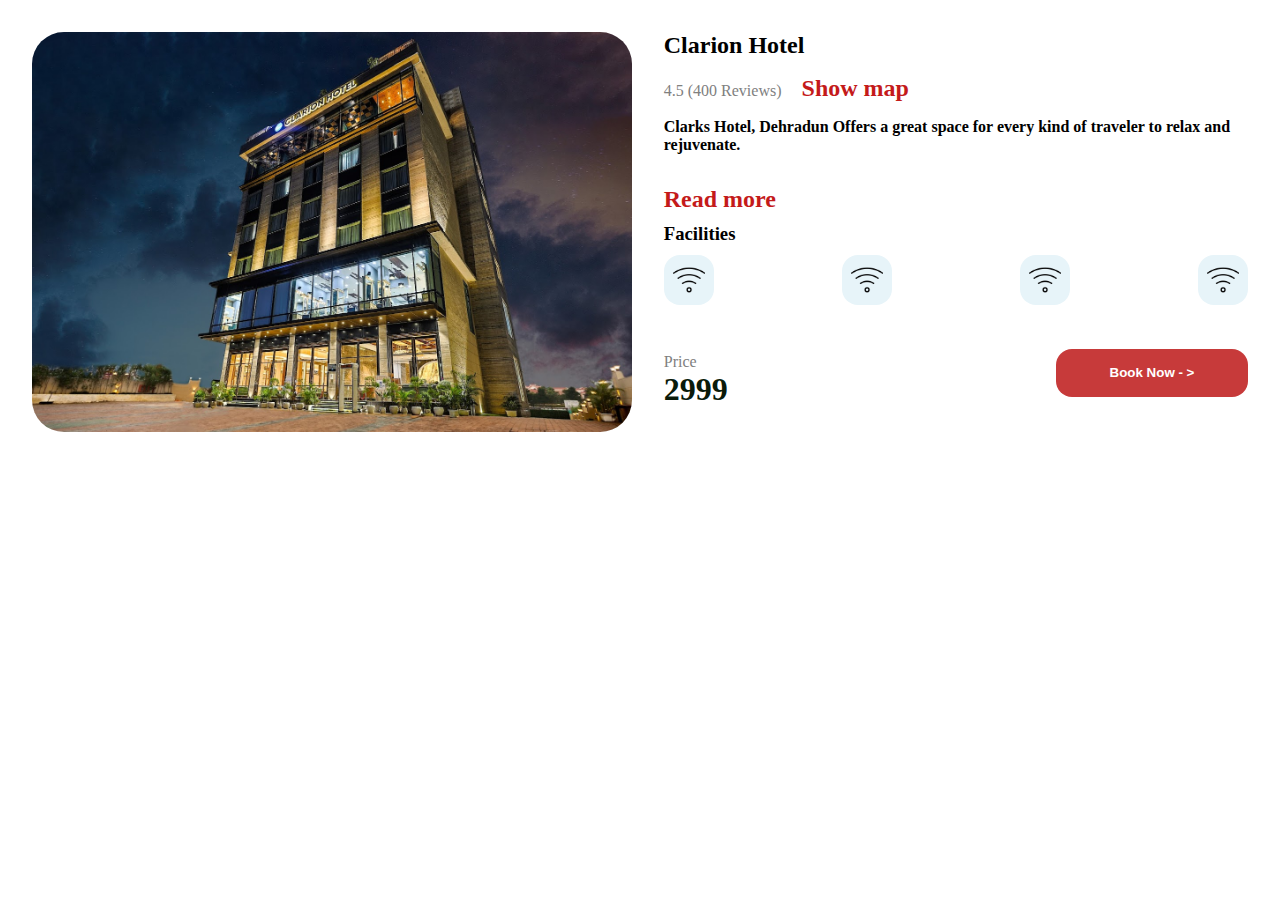
==== index.html @ 95c9becb "first commit" ====
<!DOCTYPE html>
<html lang="en">
<head>
    <meta charset="UTF-8">
    <meta name="viewport" content="width=device-width, initial-scale=1.0">
    <title>Document</title>
    <link rel="stylesheet" href="style.css">
    <link rel="stylesheet" href="https://cdnjs.cloudflare.com/ajax/libs/font-awesome/6.6.0/css/all.min.css" integrity="sha512-Kc323vGBEqzTmouAECnVceyQqyqdsSiqLQISBL29aUW4U/M7pSPA/gEUZQqv1cwx4OnYxTxve5UMg5GT6L4JJg==" crossorigin="anonymous" referrerpolicy="no-referrer" />
</head>
<body>
   <section id="container">
    <div class="page-img">
    <img src="hotel.jpg" alt="img" class="icon">
    </div>
    <div class="container-text">
        
        <h2 >Clarion Hotel</h2>
        <p> <i class="fa-solid fa-star"></i> 4.5 (400 Reviews)  <a href="#">   Show map</a></p>
        <p class="card-text">Clarks Hotel, Dehradun Offers a great space for every kind of traveler to relax and rejuvenate.</p>
        <div class=" text1">
            <a href="#">Read more </a>
            <h3>Facilities</h3>
           <div class="img-container">
            <div class="img-icon">
                <img src="wifi1.png" alt="">
            </div>
            <div class="img-icon">
                <img src="wifi1.png" alt="">
            </div>
            <div class="img-icon">
                <img src="wifi1.png" alt="">
            </div>
            <div class="img-icon">
                <img src="wifi1.png" alt="">
            </div>
        </div>
        <div class="price">
         <p>Price<br> <b>2999</b></p>
         <button>Book Now - ></button>
        </div>
    </div>

        
    </div>
   
   </section> 
</body>
</html>
---- style.css ----
*{
    padding: 0;
    margin: 0;
    box-sizing: border-box;
}
body{
    overflow-x: hidden;
}
section{
    display: flex;
    margin: 2rem;
    position: relative;
    flex-direction: row;

}
.icon{
   
    border-radius: 2rem;

}
.page-img{
 display: flex;
 height: 400px;
 border-radius: 2rem;
}
.container-text{
    display: flex;
    flex-direction: column;
    margin-left: 2rem;

}
p{
    margin-top: 1rem;
    color: gray;
   
}
i{
    color: rgb(230, 179, 11);
}
 p a{
    
    margin-left: 1rem;
}
.card-text{
    color: black;
    font-weight: 900;
}
.text1{
    margin-top: 2rem;
}
   
a{
    text-decoration: none;
    font-weight: 900;
    color: rgb(196, 26, 26);
    font-size: 1.5rem;
}
h3{
    margin:10px 0 10px 0;
}
.text1 img{
    height: 2rem;
   
}
.img-container{
    display: flex;
    justify-content: space-between;
    align-items: center;
}
.img-icon{
    display:flex;
    justify-content: center;
    align-items: center;
    
   

    height: 50px;
    width: 50px;
    border-radius: 1rem;
    background-color:rgb(231, 244, 249);
}
.price{
    display: flex;
    justify-content: space-between;
    align-items: center;
    margin-top: 2rem;
}
b{
    color: rgb(10, 27, 10);
    font-size: 2rem;
    font-weight: 900;
}
button{
    height: 3rem;
    width: 12rem;
    border-radius: 1rem;
    background-color:rgb(199, 58, 58);
    color: white;
    font-weight: 900;
    border: none;
}
@media(max-width:700px){
    section{
        display: flex;
        flex-direction: column;
        overflow-x: hidden;
    }
    h2{
        margin-top: 2rem;
    }
    .img-container{
       display: flex;
       margin-left: 10px;
    }
    .icon{
        max-width: 100%;
    }
}
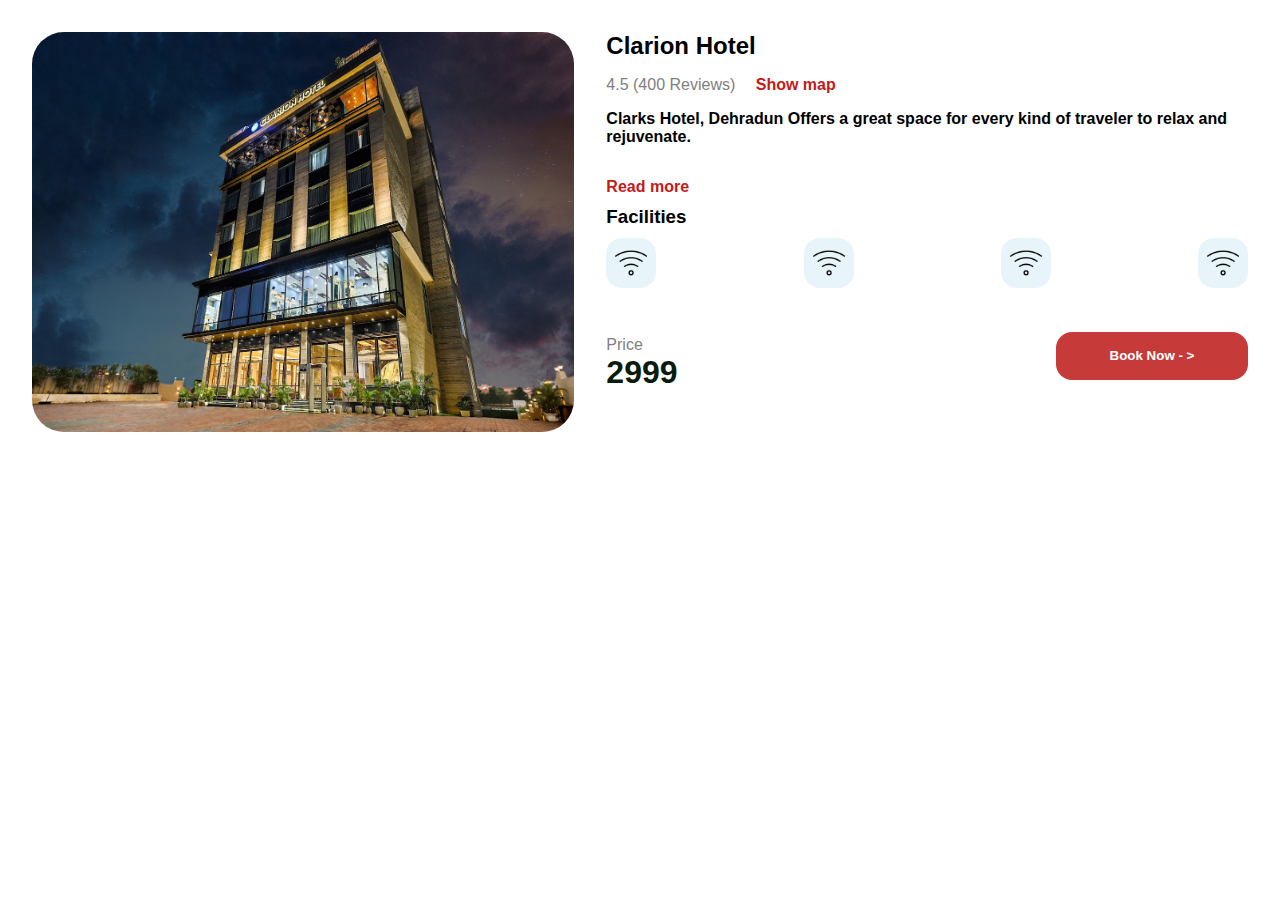
==== commit 5994751c: "change again" ====
--- a/index.html
+++ b/index.html
@@ -4,6 +4,7 @@
     <meta charset="UTF-8">
     <meta name="viewport" content="width=device-width, initial-scale=1.0">
     <title>Document</title>
+    
     <link rel="stylesheet" href="style.css">
     <link rel="stylesheet" href="https://cdnjs.cloudflare.com/ajax/libs/font-awesome/6.6.0/css/all.min.css" integrity="sha512-Kc323vGBEqzTmouAECnVceyQqyqdsSiqLQISBL29aUW4U/M7pSPA/gEUZQqv1cwx4OnYxTxve5UMg5GT6L4JJg==" crossorigin="anonymous" referrerpolicy="no-referrer" />
 </head>
@@ -11,6 +12,7 @@
    <section id="container">
     <div class="page-img">
     <img src="hotel.jpg" alt="img" class="icon">
+    
     </div>
     <div class="container-text">
         
--- a/style.css
+++ b/style.css
@@ -2,10 +2,12 @@
     padding: 0;
     margin: 0;
     box-sizing: border-box;
+    font-family: sans-serif;
 }
 body{
     overflow-x: hidden;
 }
+/* section */
 section{
     display: flex;
     margin: 2rem;
@@ -13,16 +15,19 @@
     flex-direction: row;
 
 }
+
 .icon{
    
     border-radius: 2rem;
+    width: 100%;
 
 }
 .page-img{
  display: flex;
  height: 400px;
- border-radius: 2rem;
+ 
 }
+
 .container-text{
     display: flex;
     flex-direction: column;
@@ -53,7 +58,7 @@
     text-decoration: none;
     font-weight: 900;
     color: rgb(196, 26, 26);
-    font-size: 1.5rem;
+   
 }
 h3{
     margin:10px 0 10px 0;
@@ -99,6 +104,7 @@
     font-weight: 900;
     border: none;
 }
+/* responsive */
 @media(max-width:700px){
     section{
         display: flex;
@@ -115,4 +121,14 @@
     .icon{
         max-width: 100%;
     }
+   
+}
+@media(max-width:400px){
+    p a{
+        font-size: 14px;
+        
+    }
+    .price{
+        gap: 2rem;
+    }
 }